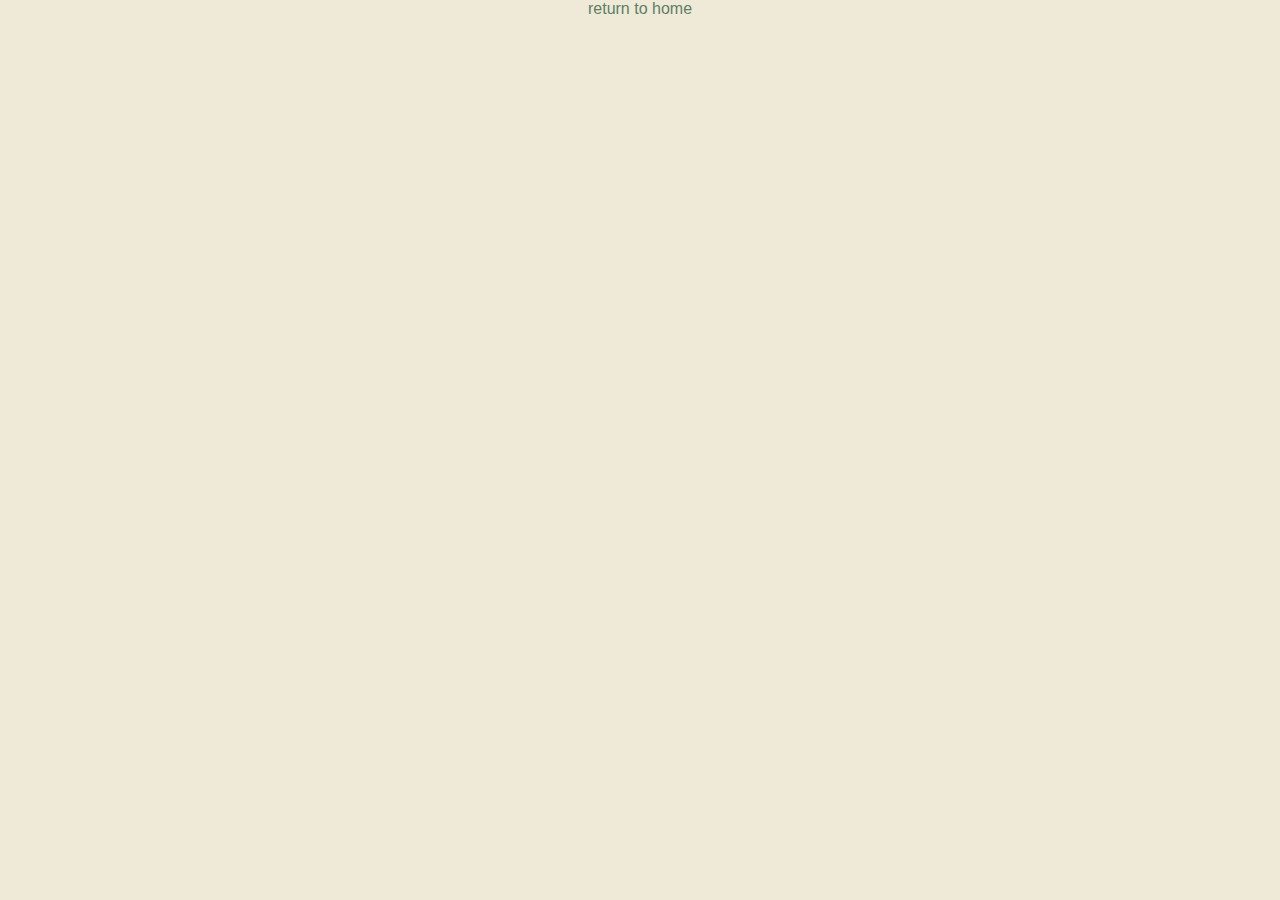
==== recipe/broccoli.html @ 9e2c2c4a "added images and pages for recipes" ====
<!DOCTYPE html>
<html lang="en">
  <head>
    <meta charset="UTF-8" />
    <meta http-equiv="X-UA-Compatible" content="IE=edge" />
    <meta name="viewport" content="width=device-width, initial-scale=1.0" />
    <link rel="stylesheet" href="../style.css" />
    <title>eat green//broccoli</title>
  </head>
  <body>
    <header>
      <a href="../index.html">return to home</a>
    </header>
  </body>
</html>
---- style.css ----
* {
  margin: 0px;
  padding: 0px;
  box-sizing: border-box;
}
body {
  text-align: center;
  font-family: -apple-system, BlinkMacSystemFont, "Segoe UI", Roboto, Oxygen,
    Ubuntu, Cantarell, "Open Sans", "Helvetica Neue", sans-serif;
  background-color: #efead8;
}

li {
  margin: 10px;
  text-decoration: none;
}

a {
  text-decoration: none;
  color: #5d7f65;
}

.nav-links {
  display: flex;
  justify-content: center;
  list-style: none;
}

.title {
  color: #6d8e75;
}

.img-food {
  width: 500px;
}

p {
  color: #5d7f65;
}

h1 {
  margin-top: 15px;
  font-size: 20px;
}
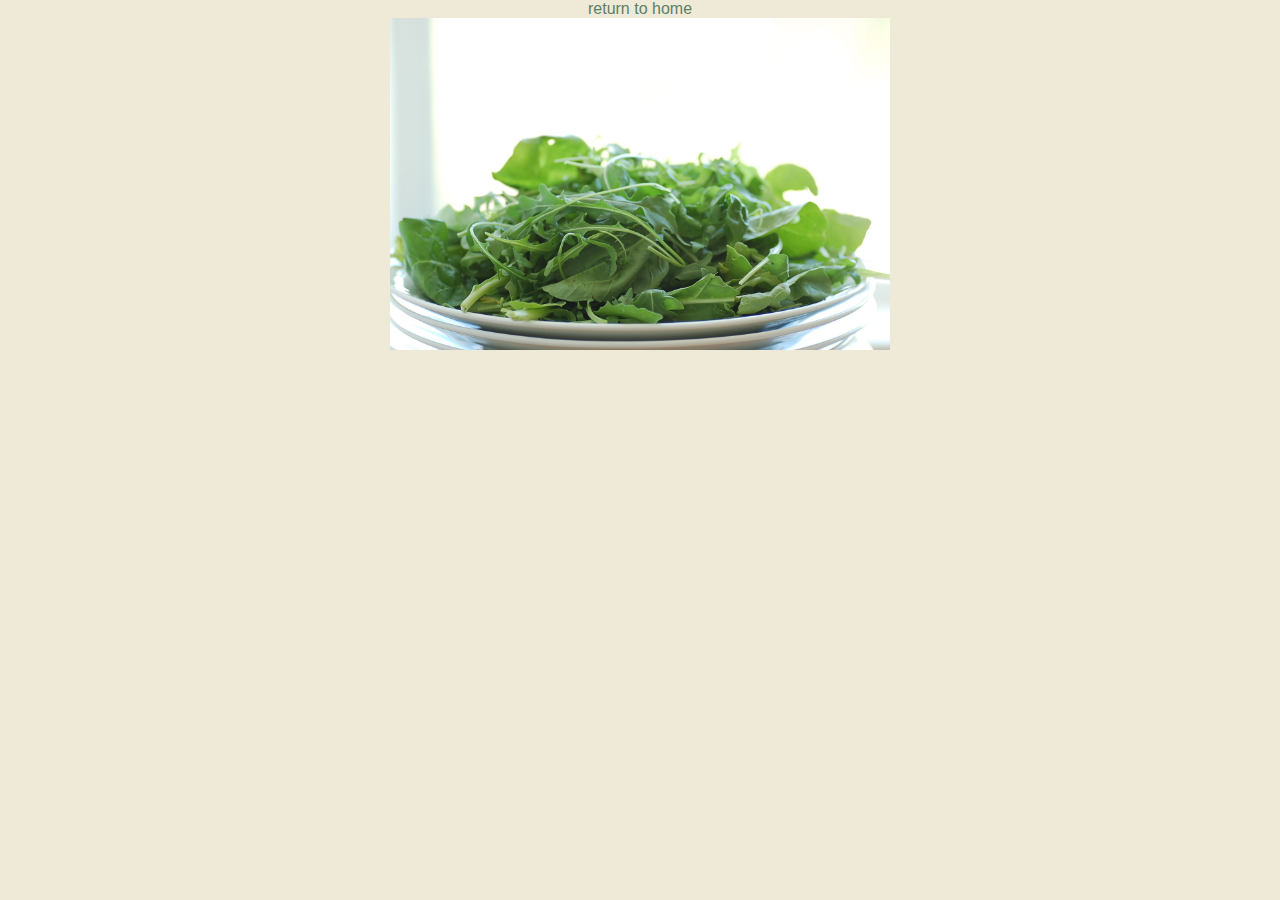
==== commit bb9df57a: "made the sweet potato recipe page" ====
--- a/recipe/broccoli.html
+++ b/recipe/broccoli.html
@@ -11,5 +11,8 @@
     <header>
       <a href="../index.html">return to home</a>
     </header>
+    <div class="image-container">
+      <img class="img-food" src="../images/food1.jpg" alt="" />
+    </div>
   </body>
 </html>
--- a/style.css
+++ b/style.css
@@ -10,7 +10,7 @@
   background-color: #efead8;
 }
 
-li {
+.nav-links li {
   margin: 10px;
   text-decoration: none;
 }
@@ -42,3 +42,20 @@
   margin-top: 15px;
   font-size: 20px;
 }
+
+.recipe-container {
+  display: flex;
+  align-items: center;
+  color: #5d7f65;
+  justify-content: center;
+}
+.recipe-list {
+  margin: 8px;
+  text-align: start;
+}
+
+ol li {
+  margin: 10px;
+  list-style: decimal;
+  list-style-position: inside;
+}
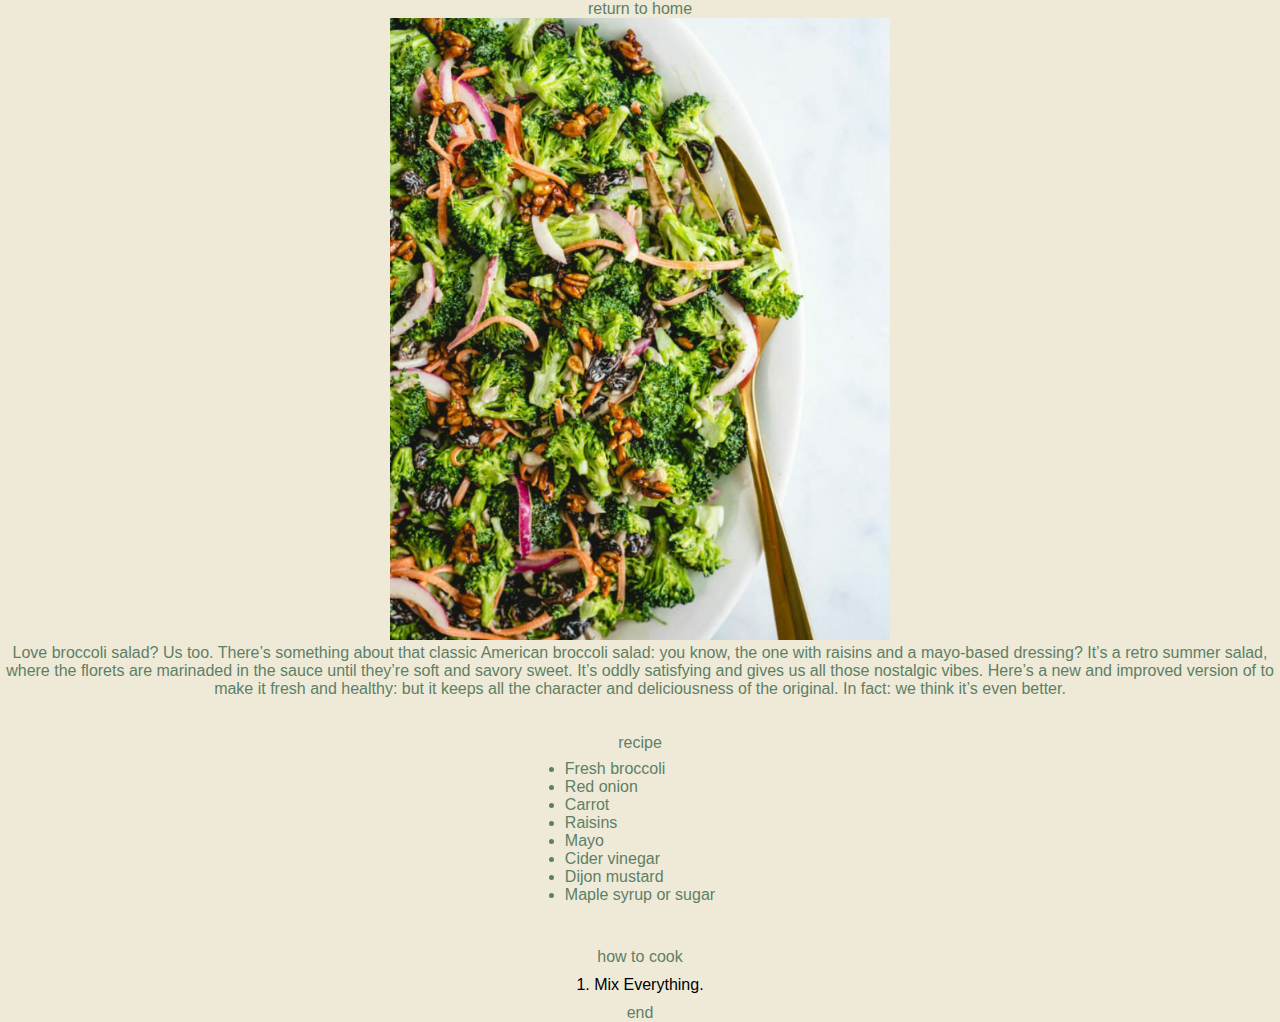
==== commit 363aa9be: "added the final touches" ====
--- a/recipe/broccoli.html
+++ b/recipe/broccoli.html
@@ -12,7 +12,37 @@
       <a href="../index.html">return to home</a>
     </header>
     <div class="image-container">
-      <img class="img-food" src="../images/food1.jpg" alt="" />
+      <img class="img-food" src="../images/broccoli.png" alt="" />
+      <p>
+        Love broccoli salad? Us too. There’s something about that classic
+        American broccoli salad: you know, the one with raisins and a mayo-based
+        dressing? It’s a retro summer salad, where the florets are marinaded in
+        the sauce until they’re soft and savory sweet. It’s oddly satisfying and
+        gives us all those nostalgic vibes. Here’s a new and improved version of
+        to make it fresh and healthy: but it keeps all the character and
+        deliciousness of the original. In fact: we think it’s even better.
+      </p>
+      <br /><br />
+      <p>recipe</p>
+      <div class="recipe-container">
+        <ul class="recipe-list">
+          <li>Fresh broccoli</li>
+          <li>Red onion</li>
+          <li>Carrot</li>
+          <li>Raisins</li>
+          <li>Mayo</li>
+          <li>Cider vinegar</li>
+          <li>Dijon mustard</li>
+          <li>Maple syrup or sugar</li>
+        </ul>
+      </div>
     </div>
+    <br />
+    <br />
+    <p>how to cook</p>
+    <ol>
+      <li>Mix Everything.</li>
+    </ol>
+    <p>end</p>
   </body>
 </html>
